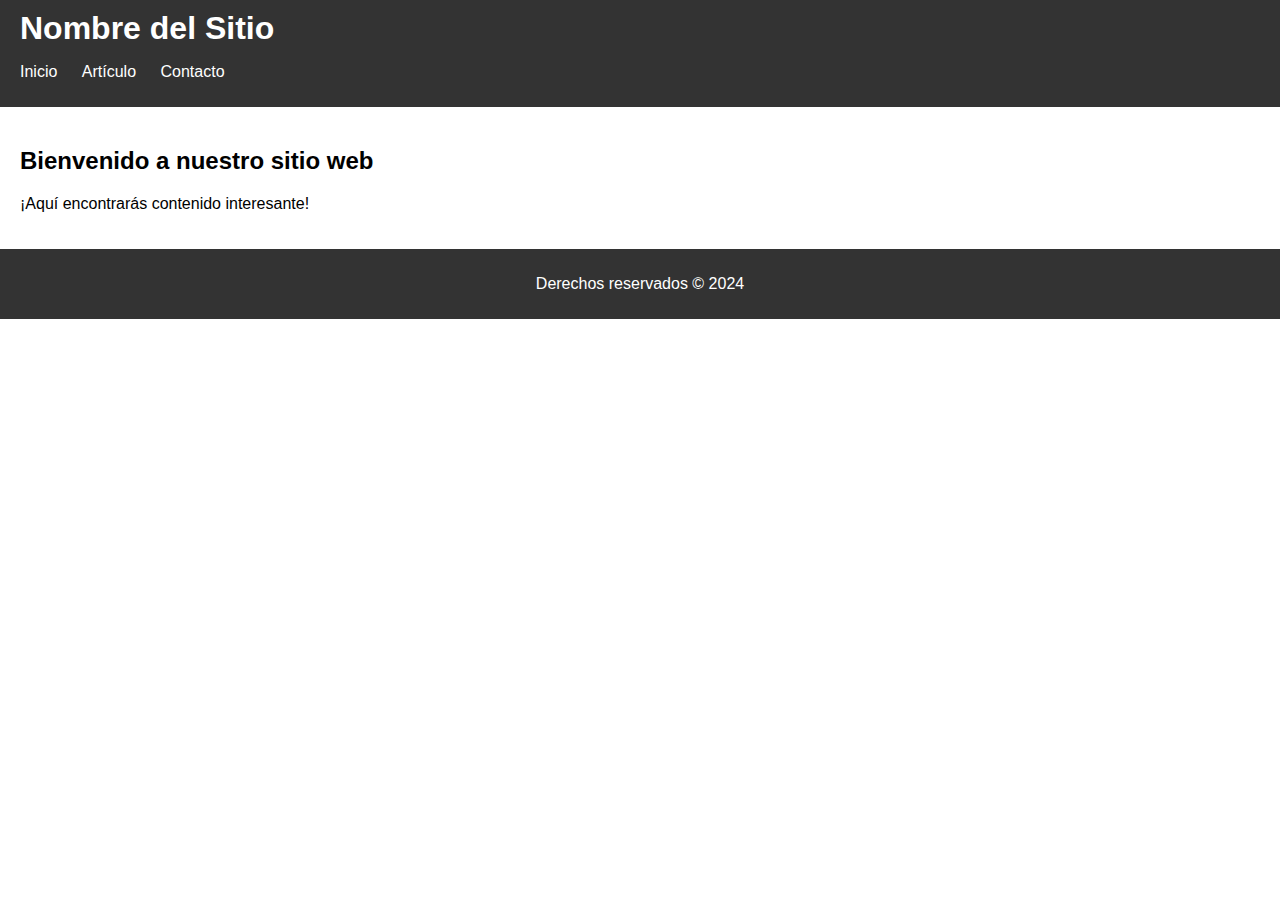
==== index.html @ da16fea4 "Initial commit" ====
<!DOCTYPE html>
<html lang="es">
<head>
    <meta charset="UTF-8">
    <meta name="viewport" content="width=device-width, initial-scale=1.0">
    <title>Inicio</title>
    <link rel="stylesheet" href="styles.css">
</head>
<body>
    <header>
        <h1>Nombre del Sitio</h1>
        <nav>
            <ul>
                <li><a href="index.html">Inicio</a></li>
                <li><a href="articulo.html">Artículo</a></li>
                <li><a href="contacto.html">Contacto</a></li>
            </ul>
        </nav>
    </header>
    <main>
        <section>
            <h2>Bienvenido a nuestro sitio web</h2>
            <p>¡Aquí encontrarás contenido interesante!</p>
        </section>
    </main>
    <footer>
        <p>Derechos reservados &copy; 2024</p>
    </footer>
</body>
</html>
---- styles.css ----
/* Estilos generales */
body {
    font-family: Arial, sans-serif;
    margin: 0;
    padding: 0;
}

header {
    background-color: #333;
    color: #fff;
    padding: 10px 20px;
}

header h1 {
    margin: 0;
}

nav ul {
    list-style: none;
    padding: 0;
}

nav ul li {
    display: inline;
    margin-right: 20px;
}

nav ul li a {
    color: #fff;
    text-decoration: none;
}

main {
    padding: 20px;
}

footer {
    background-color: #333;
    color: #fff;
    text-align: center;
    padding: 10px 0;
}

/* Estilos específicos para el formulario */
form {
    max-width: 400px;
    margin: 0 auto;
}

form label {
    display: block;
    margin-bottom: 5px;
}

form input[type="text"],
form input[type="email"],
form textarea {
    width: 100%;
    padding: 8px;
    margin-bottom: 10px;
    border: 1px solid #ccc;
    border-radius: 5px;
}

form button {
    background-color: #333;
    color: #fff;
    padding: 10px 20px;
    border: none;
    border-radius: 5px;
    cursor: pointer;
}

form button:hover {
    background-color: #555;
}
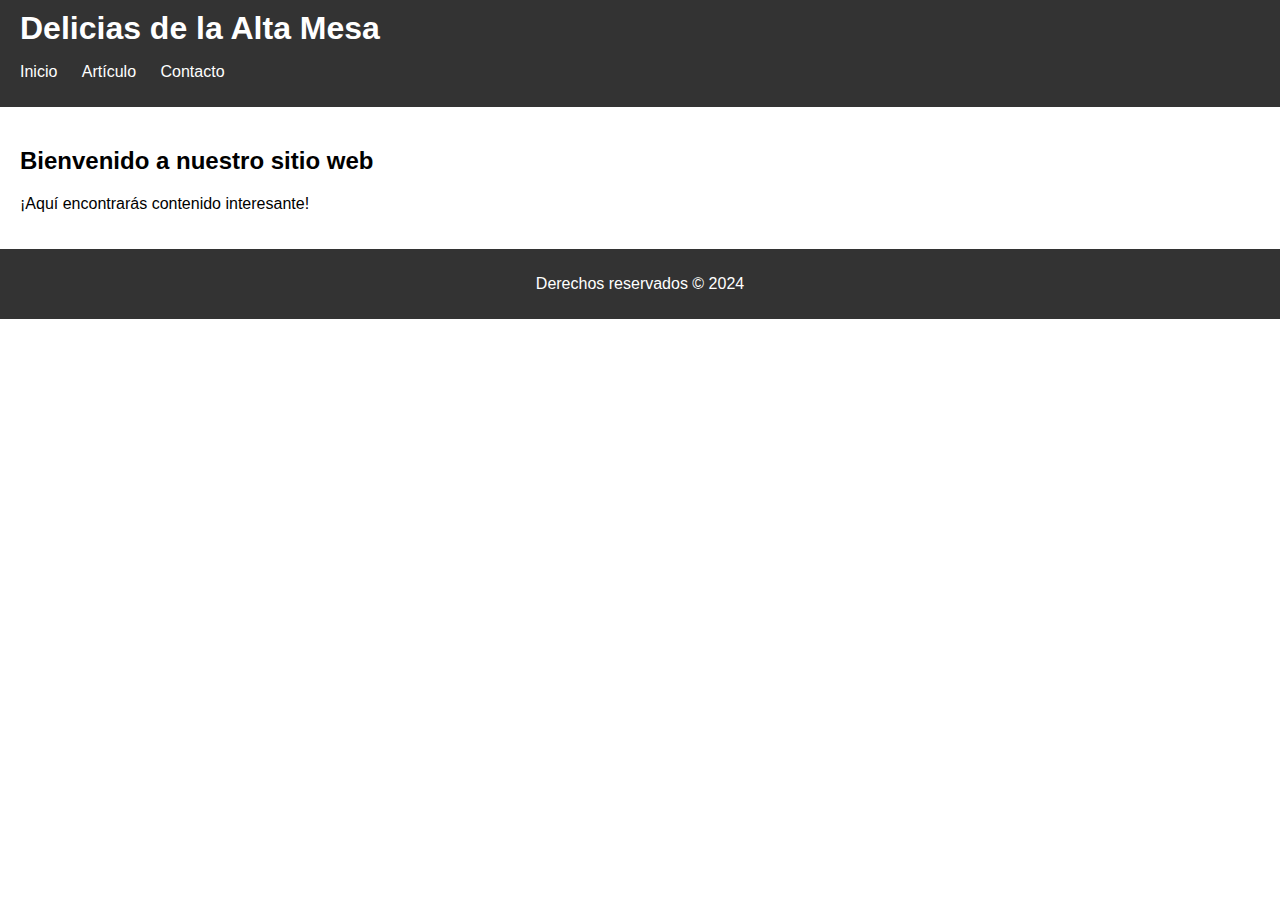
==== commit 972f4cf2: "detalles" ====
--- a/index.html
+++ b/index.html
@@ -8,7 +8,7 @@
 </head>
 <body>
     <header>
-        <h1>Nombre del Sitio</h1>
+        <h1>Delicias de la Alta Mesa</h1>
         <nav>
             <ul>
                 <li><a href="index.html">Inicio</a></li>
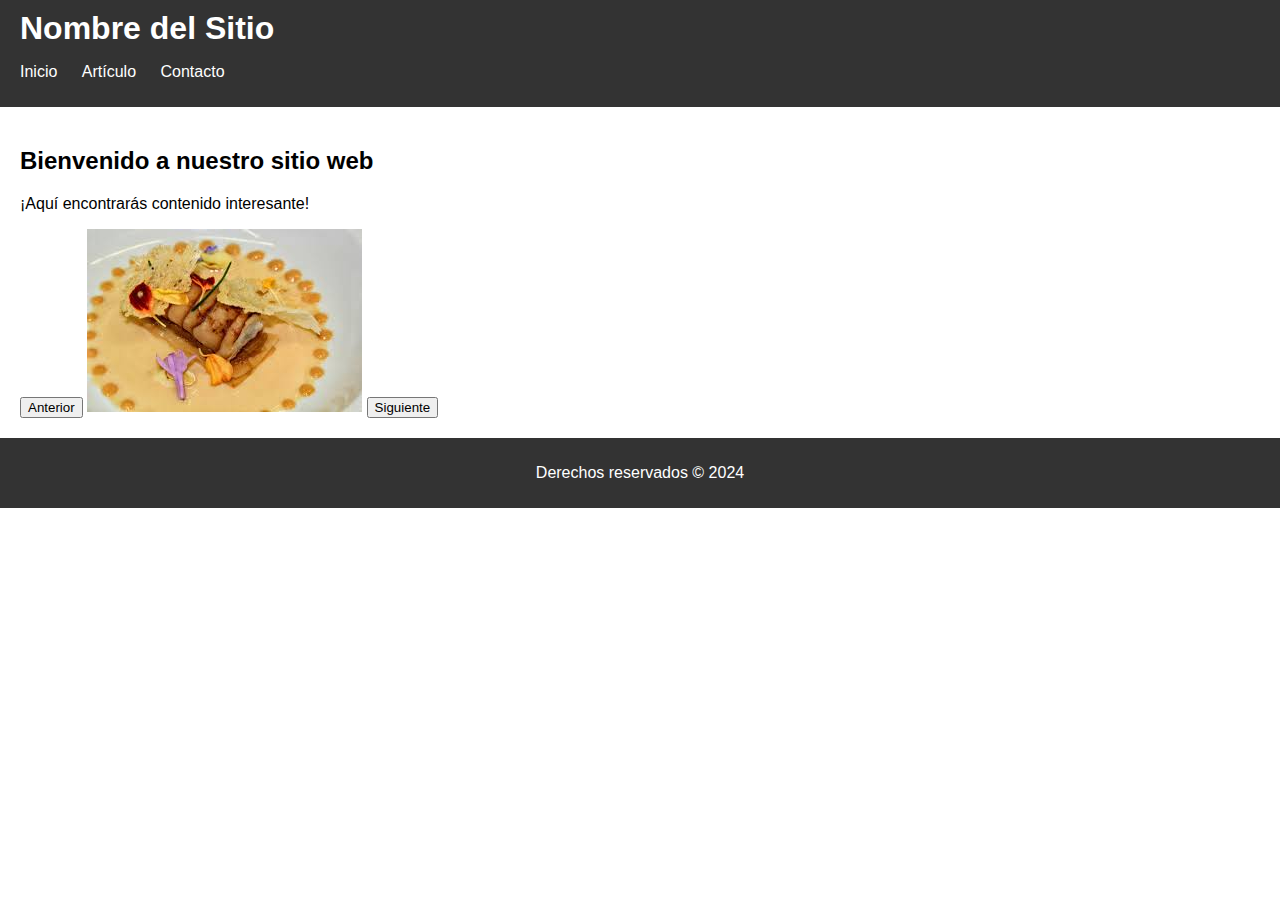
==== commit 83a32c95: "Desarrollo del carrusel" ====
--- a/index.html
+++ b/index.html
@@ -8,7 +8,7 @@
 </head>
 <body>
     <header>
-        <h1>Delicias de la Alta Mesa</h1>
+        <h1>Nombre del Sitio</h1>
         <nav>
             <ul>
                 <li><a href="index.html">Inicio</a></li>
@@ -22,9 +22,18 @@
             <h2>Bienvenido a nuestro sitio web</h2>
             <p>¡Aquí encontrarás contenido interesante!</p>
         </section>
+        
+        <section id="carousel">
+            <button onclick="prevImage()">Anterior</button>
+            <img id="carousel-img" src="img/imagen1.jpg" alt="Imagen del carrusel">
+            <button onclick="nextImage()">Siguiente</button>
+        </section>
     </main>
     <footer>
         <p>Derechos reservados &copy; 2024</p>
     </footer>
+
+    <!-- Incluye el archivo JavaScript del carrusel -->
+    <script src="carousel.js"></script>
 </body>
 </html>
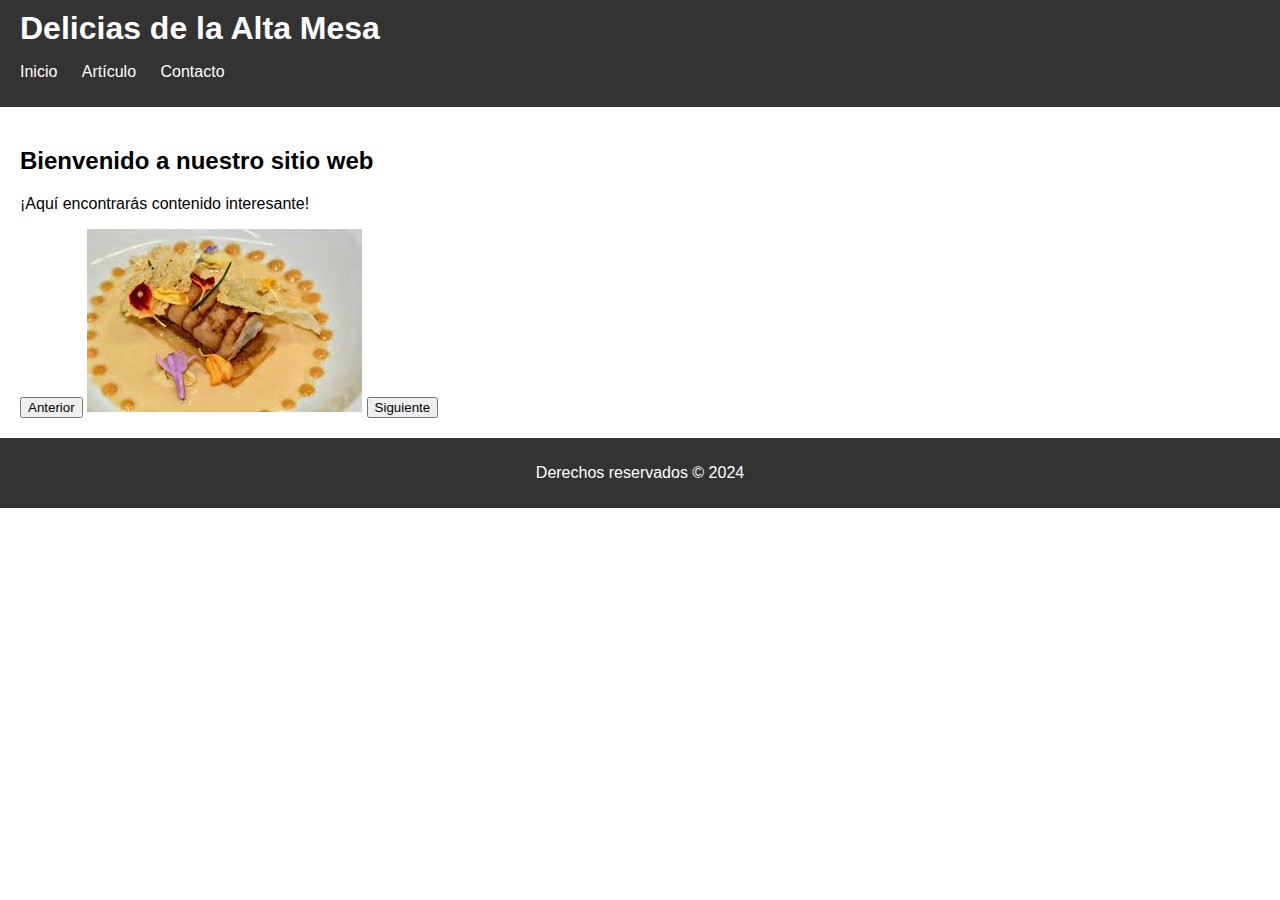
==== commit 277253cd: "Merge branch 'main' of https://github.com/JorgeFernandezRojoAndres/PracticoIntegrador" ====
--- a/index.html
+++ b/index.html
@@ -8,7 +8,7 @@
 </head>
 <body>
     <header>
-        <h1>Nombre del Sitio</h1>
+        <h1>Delicias de la Alta Mesa</h1>
         <nav>
             <ul>
                 <li><a href="index.html">Inicio</a></li>
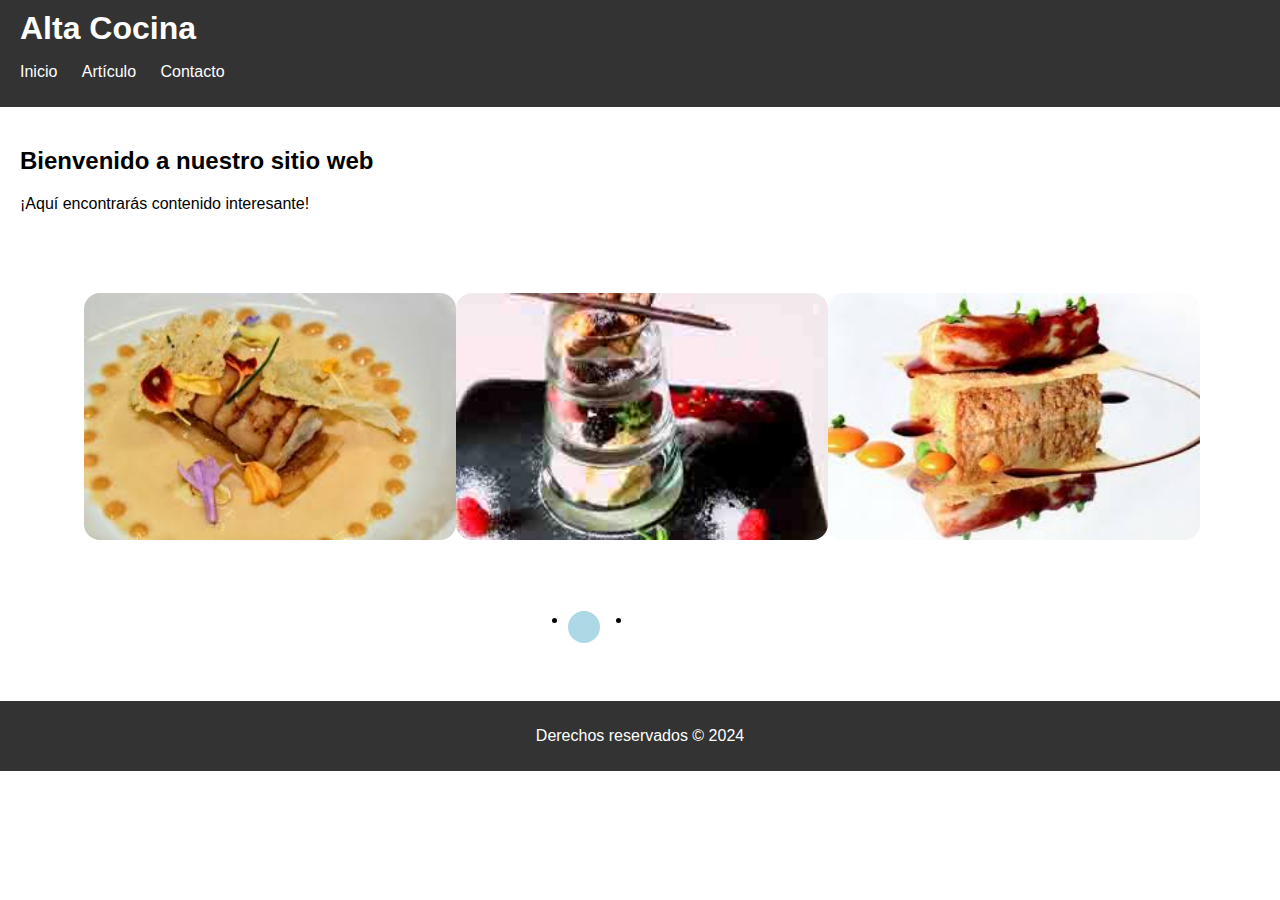
==== commit df2f5f54: "carrusel terminado" ====
--- a/index.html
+++ b/index.html
@@ -5,10 +5,11 @@
     <meta name="viewport" content="width=device-width, initial-scale=1.0">
     <title>Inicio</title>
     <link rel="stylesheet" href="styles.css">
+    
 </head>
 <body>
     <header>
-        <h1>Delicias de la Alta Mesa</h1>
+        <h1>Alta Cocina</h1>
         <nav>
             <ul>
                 <li><a href="index.html">Inicio</a></li>
@@ -22,18 +23,27 @@
             <h2>Bienvenido a nuestro sitio web</h2>
             <p>¡Aquí encontrarás contenido interesante!</p>
         </section>
+        <div class ="carrusel">
+            <div class="grande">
+                <img src="img/imagen1.jpg" alt="imagen1" class="img">
+                <img src="img/imagen2.jpg" alt="imagen2" class="img">
+                <img src="img/imagen3.jpg" alt="imagen3" class="img">
+                <img src="img/imagen4.jpg" alt="imagen4" class="img">
+                <img src="img/imagen5.jpg" alt="imagen5" class="img">
+                <img src="img/imagen6.jpg" alt="imagen6" class="img">
+            </div>
+            <ul class="puntos">
+                <li class="punto activo"></li>
+                <li class="punto"></li>
+            </ul>
+        </div>
         
-        <section id="carousel">
-            <button onclick="prevImage()">Anterior</button>
-            <img id="carousel-img" src="img/imagen1.jpg" alt="Imagen del carrusel">
-            <button onclick="nextImage()">Siguiente</button>
-        </section>
     </main>
     <footer>
         <p>Derechos reservados &copy; 2024</p>
     </footer>
 
-    <!-- Incluye el archivo JavaScript del carrusel -->
     <script src="carousel.js"></script>
+    
 </body>
 </html>
--- a/styles.css
+++ b/styles.css
@@ -74,3 +74,66 @@
 form button:hover {
     background-color: #555;
 }
+/* Estilos específicos carrousel */
+.carrusel {
+    width: 90%;
+    max-width: 120em;
+    padding: 2em;
+    color: var(--negro);
+    transition: all 0.4s ease;
+    border-radius: 1em;
+    background-color: var(--blanco);
+    box-shadow: 1em 1em 2em var(--sombra-ppal), -1em -1em 2em var(--sombra-sec), inset 0 0 0 transparent, inset 0 0 0 transparent;
+    overflow: hidden;
+  }
+  
+  .carrusel .grande {
+    width: 200%;
+    display: flex;
+    flex-flow: row nowrap;
+    justify-content: space-between;
+    align-items: center;
+    color: var(--negro);
+    transition: all 0.4s ease;
+    border-radius: 1em;
+    background-color: var(--blanco);
+    box-shadow: 1em 1em 2em var(--sombra-ppal), -1em -1em 2em var(--sombra-sec), inset 0 0 0 transparent, inset 0 0 0 transparent;
+    padding: 2em;
+    transition: all 0.5s ease;
+    transform: translateX(0%);
+  }
+  
+  .carrusel .img {
+    width: calc( 100% / 2 - 2em);
+    min-height: 10vh;
+    color: var(--negro);
+    transition: all 0.4s ease;
+    border-radius: 1em;
+    background-color: var(--blanco);
+    box-shadow: 1em 1em 2em var(--sombra-ppal), -1em -1em 2em var(--sombra-sec), inset 0 0 0 transparent, inset 0 0 0 transparent;
+  }
+  
+  .carrusel .puntos {
+    width: 100%;
+    margin: 1em 0 0;
+    padding: 0.4em;
+    display: flex;
+    flex-flow: row nowrap;
+    justify-content: center;
+    align-items: center;
+  }
+  
+  .carrusel .punto {
+    width: 2em;
+    height: 2em;
+    margin: 1em 1em 0;
+    color: var(--negro);
+    transition: all 0.4s ease;
+    border-radius: 1em;
+    background-color: var(--blanco);
+    box-shadow: 0.6em 0.6em 1.2em var(--sombra-ppal), -0.6em -0.6em 1.2em var(--sombra-sec), inset 0 0 0 transparent, inset 0 0 0 transparent;
+  }
+  
+  .carrusel .punto.activo {
+    background-color: lightblue;
+  }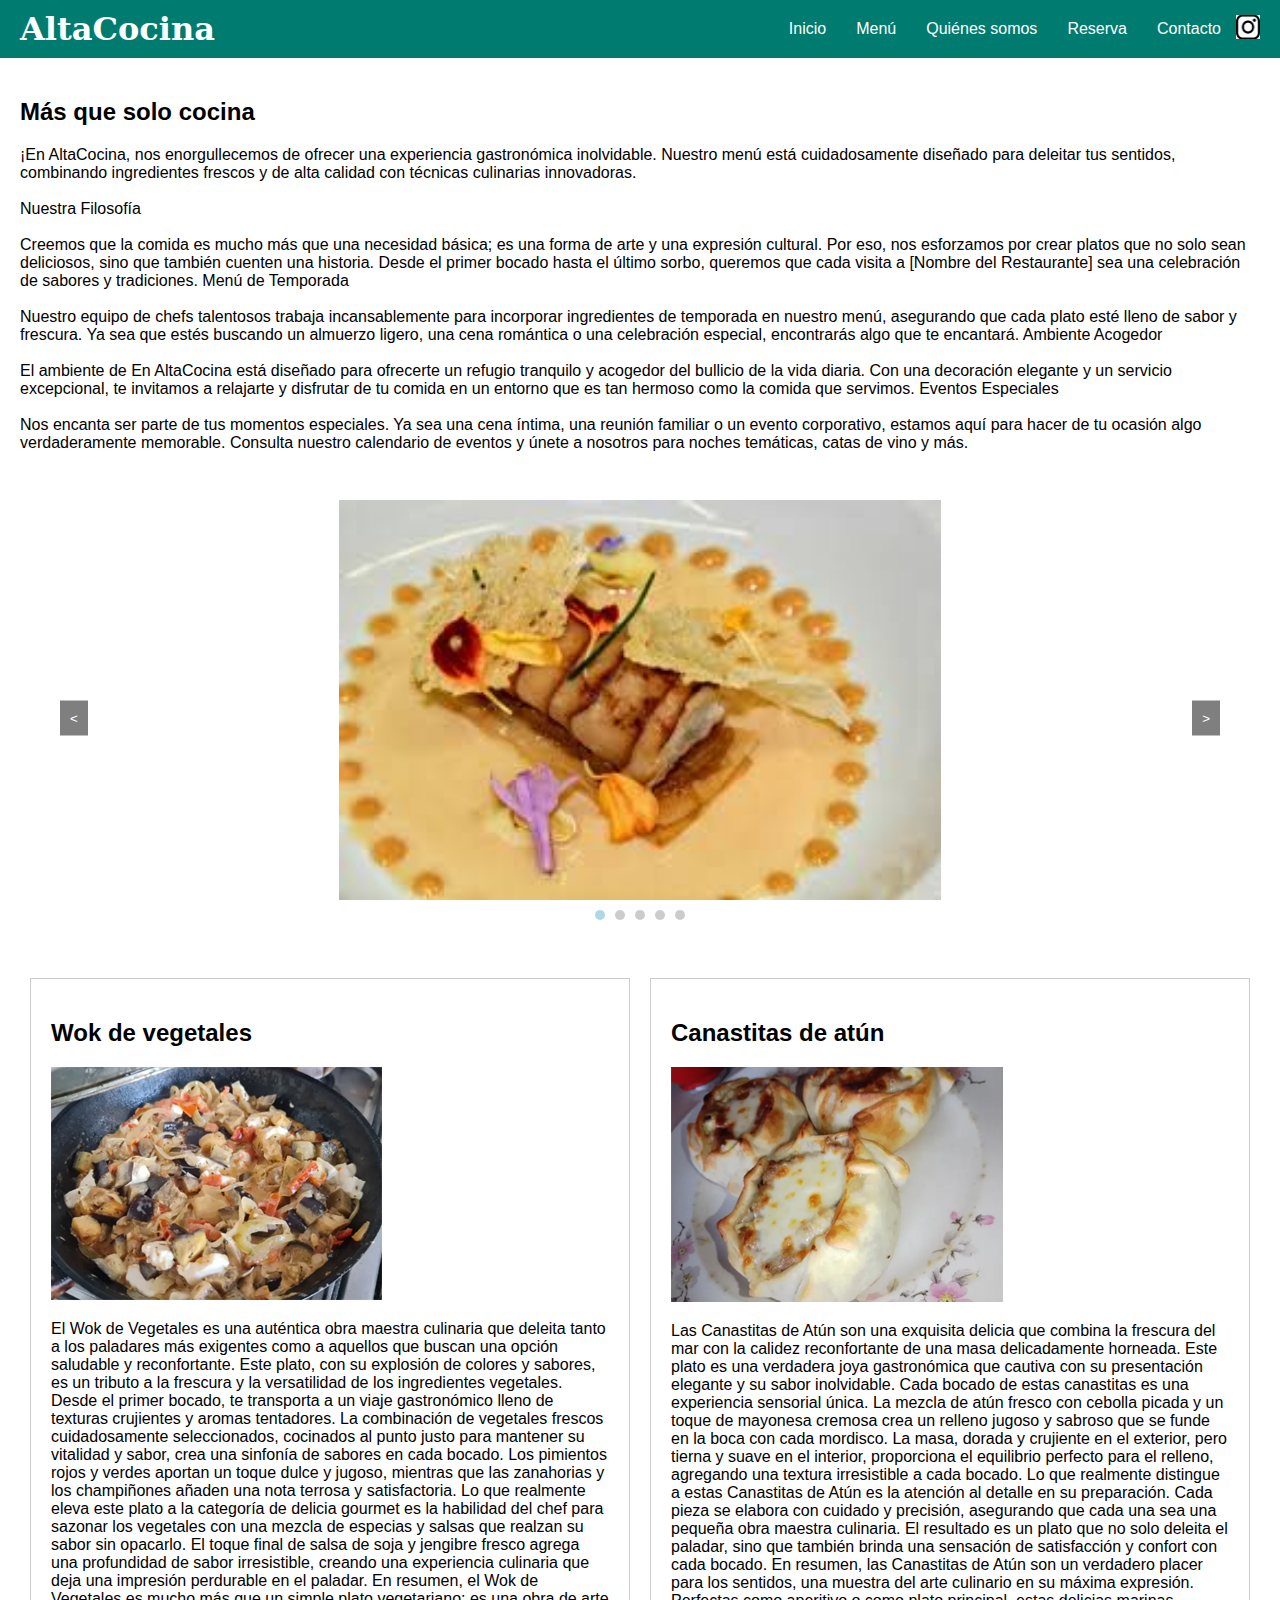
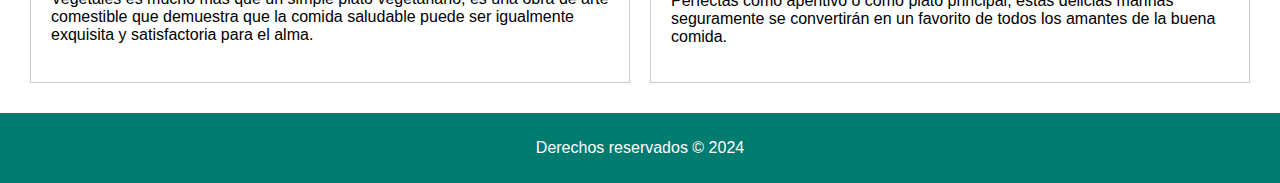
==== commit 6ccd2ce3: "cambios" ====
--- a/index.html
+++ b/index.html
@@ -1,29 +1,65 @@
 <!DOCTYPE html>
 <html lang="es">
+
 <head>
     <meta charset="UTF-8">
     <meta name="viewport" content="width=device-width, initial-scale=1.0">
     <title>Inicio</title>
     <link rel="stylesheet" href="styles.css">
-    
 </head>
+
 <body>
     <header>
-        <h1>Alta Cocina</h1>
+        <div class="logo">
+            <h1>AltaCocina</h1>
+        </div>
         <nav>
             <ul>
                 <li><a href="index.html">Inicio</a></li>
-                <li><a href="articulo.html">Artículo</a></li>
+                <li><a href="menu.html">Menú</a></li>
+                <li><a href="quienes-somos.html">Quiénes somos</a></li>
+                <li><a href="reserva.html">Reserva</a></li>
                 <li><a href="contacto.html">Contacto</a></li>
             </ul>
+            <a href="https://www.instagram.com" class="social-icon">
+                <img src="img/instagram-icon.png" alt="Instagram">
+            </a>
         </nav>
     </header>
     <main>
         <section>
-            <h2>Bienvenido a nuestro sitio web</h2>
-            <p>¡Aquí encontrarás contenido interesante!</p>
+            <h2>Más que solo cocina</h2>
+            <p>¡En AltaCocina, nos enorgullecemos de ofrecer una experiencia gastronómica inolvidable. Nuestro menú está
+                cuidadosamente diseñado para deleitar tus sentidos, combinando ingredientes frescos y de alta calidad
+                con técnicas culinarias innovadoras.<br><br>
+
+                Nuestra Filosofía<br><br>
+
+                Creemos que la comida es mucho más que una necesidad básica; es una forma de arte y una expresión
+                cultural. Por eso, nos esforzamos por crear platos que no solo sean deliciosos, sino que también cuenten
+                una historia. Desde el primer bocado hasta el último sorbo, queremos que cada visita a [Nombre del
+                Restaurante] sea una celebración de sabores y tradiciones.
+
+                Menú de Temporada<br><br>
+
+                Nuestro equipo de chefs talentosos trabaja incansablemente para incorporar ingredientes de temporada en
+                nuestro menú, asegurando que cada plato esté lleno de sabor y frescura. Ya sea que estés buscando un
+                almuerzo ligero, una cena romántica o una celebración especial, encontrarás algo que te encantará.
+
+                Ambiente Acogedor<br><br>
+
+                El ambiente de En AltaCocina está diseñado para ofrecerte un refugio tranquilo y acogedor del
+                bullicio de la vida diaria. Con una decoración elegante y un servicio excepcional, te invitamos a
+                relajarte y disfrutar de tu comida en un entorno que es tan hermoso como la comida que servimos.
+
+                Eventos Especiales<br><br>
+
+                Nos encanta ser parte de tus momentos especiales. Ya sea una cena íntima, una reunión familiar o un
+                evento corporativo, estamos aquí para hacer de tu ocasión algo verdaderamente memorable. Consulta
+                nuestro calendario de eventos y únete a nosotros para noches temáticas, catas de vino y más.</p>
         </section>
-        <div class ="carrusel">
+        <div class="carrusel">
+            <button class="btn-left">&lt;</button>
             <div class="grande">
                 <img src="img/imagen1.jpg" alt="imagen1" class="img">
                 <img src="img/imagen2.jpg" alt="imagen2" class="img">
@@ -32,18 +68,68 @@
                 <img src="img/imagen5.jpg" alt="imagen5" class="img">
                 <img src="img/imagen6.jpg" alt="imagen6" class="img">
             </div>
+            <button class="btn-right">&gt;</button>
             <ul class="puntos">
                 <li class="punto activo"></li>
                 <li class="punto"></li>
+                <li class="punto"></li>
+                <li class="punto"></li>
+                <li class="punto"></li>
             </ul>
         </div>
-        
+
+        <div class="columnas">
+            <section class="columna">
+                <h2>Wok de vegetales</h2>
+                <img src="img/contenidoColumna10.png" alt="">
+                <p>El Wok de Vegetales es una auténtica obra maestra culinaria que deleita tanto a los paladares más
+                    exigentes como a aquellos que buscan una opción saludable y reconfortante. Este plato, con su
+                    explosión de colores y sabores, es un tributo a la frescura y la versatilidad de los ingredientes
+                    vegetales.
+
+                    Desde el primer bocado, te transporta a un viaje gastronómico lleno de texturas crujientes y aromas
+                    tentadores. La combinación de vegetales frescos cuidadosamente seleccionados, cocinados al punto
+                    justo para mantener su vitalidad y sabor, crea una sinfonía de sabores en cada bocado. Los pimientos
+                    rojos y verdes aportan un toque dulce y jugoso, mientras que las zanahorias y los champiñones añaden
+                    una nota terrosa y satisfactoria.
+
+                    Lo que realmente eleva este plato a la categoría de delicia gourmet es la habilidad del chef para
+                    sazonar los vegetales con una mezcla de especias y salsas que realzan su sabor sin opacarlo. El
+                    toque final de salsa de soja y jengibre fresco agrega una profundidad de sabor irresistible, creando
+                    una experiencia culinaria que deja una impresión perdurable en el paladar.
+
+                    En resumen, el Wok de Vegetales es mucho más que un simple plato vegetariano; es una obra de arte
+                    comestible que demuestra que la comida saludable puede ser igualmente exquisita y satisfactoria para
+                    el alma.</p>
+            </section>
+            <section class="columna">
+                <h2>Canastitas de atún</h2>
+                <img src="img/contenidoColumna20.png" alt="">
+                <p>Las Canastitas de Atún son una exquisita delicia que combina la frescura del mar con la calidez
+                    reconfortante de una masa delicadamente horneada. Este plato es una verdadera joya gastronómica que
+                    cautiva con su presentación elegante y su sabor inolvidable.
+
+                    Cada bocado de estas canastitas es una experiencia sensorial única. La mezcla de atún fresco con
+                    cebolla picada y un toque de mayonesa cremosa crea un relleno jugoso y sabroso que se funde en la
+                    boca con cada mordisco. La masa, dorada y crujiente en el exterior, pero tierna y suave en el
+                    interior, proporciona el equilibrio perfecto para el relleno, agregando una textura irresistible a
+                    cada bocado.
+
+                    Lo que realmente distingue a estas Canastitas de Atún es la atención al detalle en su preparación.
+                    Cada pieza se elabora con cuidado y precisión, asegurando que cada una sea una pequeña obra maestra
+                    culinaria. El resultado es un plato que no solo deleita el paladar, sino que también brinda una
+                    sensación de satisfacción y confort con cada bocado.
+
+                    En resumen, las Canastitas de Atún son un verdadero placer para los sentidos, una muestra del arte
+                    culinario en su máxima expresión. Perfectas como aperitivo o como plato principal, estas delicias
+                    marinas seguramente se convertirán en un favorito de todos los amantes de la buena comida.</p>
+            </section>
+        </div>
     </main>
     <footer>
         <p>Derechos reservados &copy; 2024</p>
     </footer>
+    <script src="carousel.js"></script>
+</body>
 
-    <script src="carousel.js"></script>
-    
-</body>
 </html>
--- a/styles.css
+++ b/styles.css
@@ -6,28 +6,46 @@
 }
 
 header {
-    background-color: #333;
-    color: #fff;
+    display: flex;
+    justify-content: space-between;
+    align-items: center;
+    background-color: #007B6F;
     padding: 10px 20px;
+    width: 100%; /* Asegura que el header ocupe todo el ancho */
+    box-sizing: border-box; /* Incluye el padding y el border en el ancho y alto total del elemento */
 }
 
-header h1 {
+header .logo h1 {
+    color: white;
+    font-family: 'Serif', serif;
     margin: 0;
+}
+
+nav {
+    display: flex;
+    align-items: center;
 }
 
 nav ul {
     list-style: none;
+    margin: 0;
     padding: 0;
+    display: flex;
 }
 
 nav ul li {
-    display: inline;
-    margin-right: 20px;
+    margin: 0 15px;
 }
 
 nav ul li a {
-    color: #fff;
+    color: white;
     text-decoration: none;
+    font-size: 16px;
+}
+
+.social-icon img {
+    width: 24px;
+    height: 24px;
 }
 
 main {
@@ -35,8 +53,8 @@
 }
 
 footer {
-    background-color: #333;
-    color: #fff;
+    background-color: #007B6F;
+    color: white;
     text-align: center;
     padding: 10px 0;
 }
@@ -74,10 +92,12 @@
 form button:hover {
     background-color: #555;
 }
-/* Estilos específicos carrousel */
+
+/* Estilos específicos carrusel */
 .carrusel {
     width: 90%;
-    max-width: 120em;
+    max-width: 1200px; /* Ajusta el tamaño máximo del carrusel */
+    margin: 0 auto; /* Centra el carrusel */
     padding: 2em;
     color: var(--negro);
     transition: all 0.4s ease;
@@ -85,55 +105,78 @@
     background-color: var(--blanco);
     box-shadow: 1em 1em 2em var(--sombra-ppal), -1em -1em 2em var(--sombra-sec), inset 0 0 0 transparent, inset 0 0 0 transparent;
     overflow: hidden;
-  }
-  
-  .carrusel .grande {
-    width: 200%;
+    position: relative; /* Necesario para los botones de navegación */
+}
+
+.carrusel .grande {
     display: flex;
-    flex-flow: row nowrap;
-    justify-content: space-between;
-    align-items: center;
-    color: var(--negro);
-    transition: all 0.4s ease;
-    border-radius: 1em;
-    background-color: var(--blanco);
-    box-shadow: 1em 1em 2em var(--sombra-ppal), -1em -1em 2em var(--sombra-sec), inset 0 0 0 transparent, inset 0 0 0 transparent;
-    padding: 2em;
-    transition: all 0.5s ease;
-    transform: translateX(0%);
-  }
-  
-  .carrusel .img {
-    width: calc( 100% / 2 - 2em);
-    min-height: 10vh;
-    color: var(--negro);
-    transition: all 0.4s ease;
-    border-radius: 1em;
-    background-color: var(--blanco);
-    box-shadow: 1em 1em 2em var(--sombra-ppal), -1em -1em 2em var(--sombra-sec), inset 0 0 0 transparent, inset 0 0 0 transparent;
-  }
-  
-  .carrusel .puntos {
+    transition: transform 0.5s ease;
+    width: 100%; /* Asegura que las imágenes no excedan el ancho del carrusel */
+}
+
+.carrusel .grande img {
     width: 100%;
-    margin: 1em 0 0;
-    padding: 0.4em;
+    flex-shrink: 0;
+    max-height: 400px; /* Ajusta la altura máxima de las imágenes si es necesario */
+    object-fit: contain; /* Ajusta el tamaño de las imágenes para que se ajusten dentro de su contenedor */
+}
+
+.carrusel .puntos {
     display: flex;
-    flex-flow: row nowrap;
     justify-content: center;
-    align-items: center;
-  }
-  
-  .carrusel .punto {
-    width: 2em;
-    height: 2em;
-    margin: 1em 1em 0;
-    color: var(--negro);
-    transition: all 0.4s ease;
-    border-radius: 1em;
-    background-color: var(--blanco);
-    box-shadow: 0.6em 0.6em 1.2em var(--sombra-ppal), -0.6em -0.6em 1.2em var(--sombra-sec), inset 0 0 0 transparent, inset 0 0 0 transparent;
-  }
-  
-  .carrusel .punto.activo {
+    margin-top: 10px;
+    list-style: none;
+    padding: 0;
+}
+
+.carrusel .punto {
+    width: 10px;
+    height: 10px;
+    margin: 0 5px;
+    background-color: #ccc;
+    border-radius: 50%;
+    cursor: pointer;
+}
+
+.carrusel .punto.activo {
     background-color: lightblue;
-  }+}
+
+/* Estilos para los botones de navegación */
+.btn-left, .btn-right {
+    position: absolute;
+    top: 50%;
+    transform: translateY(-50%);
+    background-color: rgba(0, 0, 0, 0.5);
+    color: #fff;
+    border: none;
+    padding: 10px;
+    cursor: pointer;
+    z-index: 1000;
+}
+
+.btn-left {
+    left: 10px;
+}
+
+.btn-right {
+    right: 10px;
+}
+
+.btn-left:hover, .btn-right:hover {
+    background-color: rgba(0, 0, 0, 0.8);
+}
+
+/* Estilos para columnas */
+.columnas {
+    display: flex;
+    flex-wrap: wrap;
+}
+
+.columna {
+    flex: 1 1 calc(50% - 40px); /* Ajuste para dos columnas con margen */
+    margin: 10px;
+    padding: 20px;
+    border: 1px solid #ccc;
+    box-sizing: border-box;
+}
